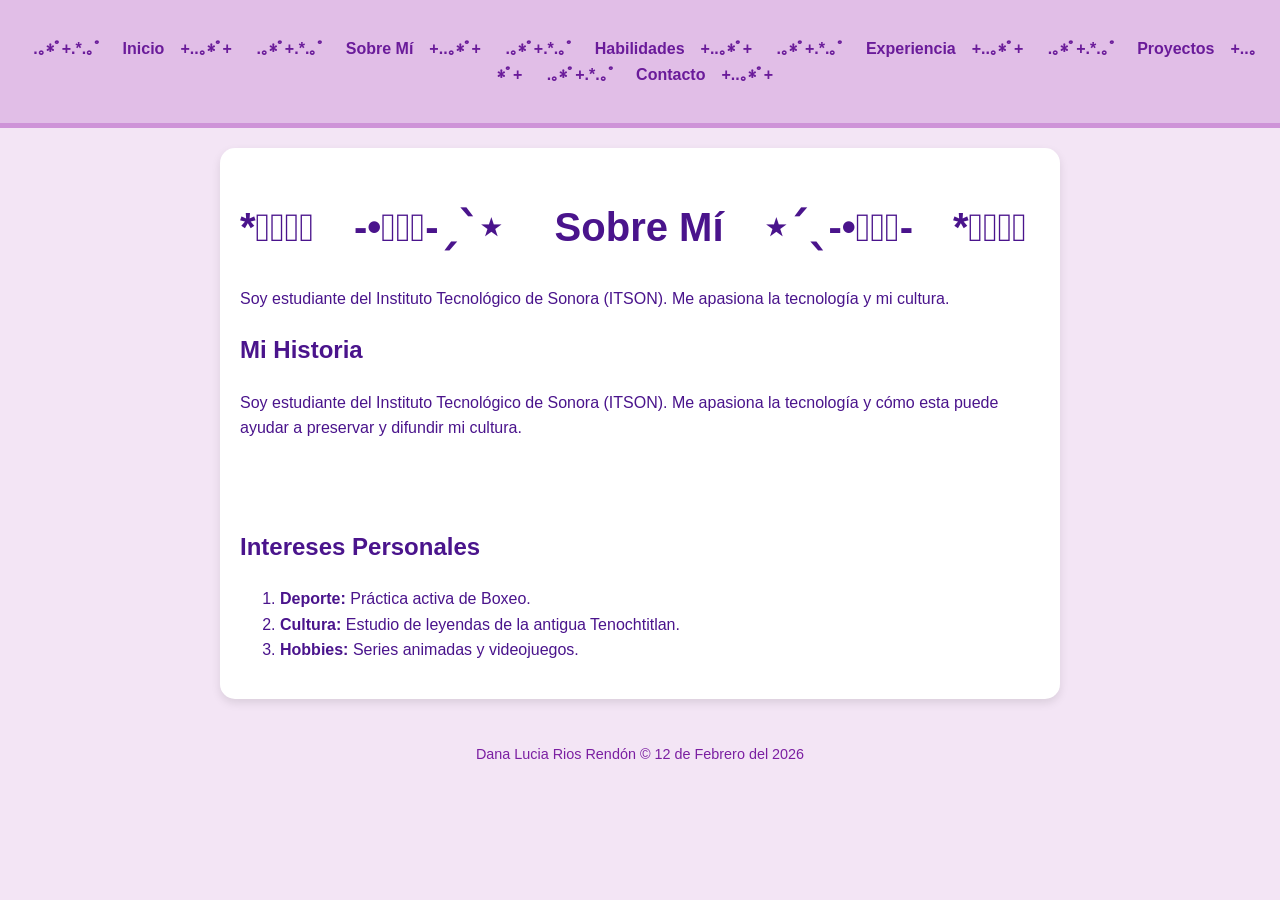
==== about.html @ 4229474e "Portafolio-Dana portafolio" ====
<!DOCTYPE html>
<html lang="es">
    <head>
        <meta charset="UTF-8">
        <meta name="viewport" content="width=device-width, initial-scale=1.0">
        <title>‧͙⁺˚*･༓☾　Sobre Mí - Dana Rios　☽༓･*˚⁺‧͙</title>
        <link rel="stylesheet" href="estilo/style.css">
    </head>
    <body>
        <header> 
            <nav>
                <ul>
                    <li><a href="index.html">.｡*ﾟ+.*.｡ﾟ 　Inicio　+..｡*ﾟ+</a></li>
                    <li><a href="about.html">.｡*ﾟ+.*.｡ﾟ 　Sobre Mí　+..｡*ﾟ+</a></li>
                    <li><a href="skills.html">.｡*ﾟ+.*.｡ﾟ 　Habilidades　+..｡*ﾟ+</a></li>
                    <li><a href="experience.html">.｡*ﾟ+.*.｡ﾟ 　Experiencia　+..｡*ﾟ+</a></li>
                    <li><a href="projects.html">.｡*ﾟ+.*.｡ﾟ 　Proyectos　+..｡*ﾟ+</a></li>
                    <li><a href="contact.html">.｡*ﾟ+.*.｡ﾟ 　Contacto　+..｡*ﾟ+</a></li>    
                </ul>
            </nav>
        </header>

        <main>
            <h1>*̩̩̥͙　-•̩̩͙-ˏˋ⋆ 　Sobre Mí　⋆ˊˎ-•̩̩͙-　*̩̩̥͙</h1>
            <p>Soy estudiante del Instituto Tecnológico de Sonora (ITSON). Me apasiona la tecnología y mi cultura.</p>

            <h2>Mi Historia</h2>
            <p>Soy estudiante del Instituto Tecnológico de Sonora (ITSON). Me apasiona la tecnología y cómo esta puede ayudar a preservar y difundir mi cultura.</p>

            <br>
            <br>

            <h2>Intereses Personales</h2>
            <ol>
                <li><strong>Deporte:</strong> Práctica activa de Boxeo.</li>
                <li><strong>Cultura:</strong> Estudio de leyendas de la antigua Tenochtitlan.</li>
                <li><strong>Hobbies:</strong> Series animadas y videojuegos.</li>
            </ol>
        </main>

        <footer>
            <p>Dana Lucia Rios Rendón &copy; 12 de Febrero del 2026</p>
        </footer>
    </body>
</html>
---- estilo/style.css ----
body {
    background-color: #f3e5f5;
    color: #4a148c; 
    font-family: 'Segoe UI', Tahoma, Geneva, Verdana, sans-serif;
    margin: 0;
    padding: 0;
    line-height: 1.6;
}

header {
    background-color: #e1bee7;
    padding: 20px;
    text-align: center;
    border-bottom: 5px solid #ce93d8;
}

nav ul {
    list-style: none;
    padding: 0;
}

nav ul li {
    display: inline;
    margin: 0 10px;
}

nav a {
    text-decoration: none;
    color: #6a1b9a;
    font-weight: bold;
}

nav a:hover {
    color: #ba68c8;
}

main {
    padding: 20px;
    max-width: 800px;
    margin: auto;
    background-color: #ffffff; /* Acento neutro */
    border-radius: 15px; /* Border-radius */
    margin-top: 20px;
    margin-bottom: 20px;
    box-shadow: 0px 4px 10px rgba(0,0,0,0.1);
}

footer {
    text-align: center;
    padding: 10px;
    font-size: 0.9em;
    color: #7b1fa2;
}

/* 2. Selección por Clase (Para los artículos de proyectos) */
.proyecto-card {
    border: 2px solid #ce93d8; /* CSS Borders */
    padding: 15px; /* CSS Padding */
    margin-bottom: 20px; /* CSS Margins */
    border-radius: 10px;
    background-color: #fdf7ff;
}

/* 3. Selección por ID (Para elementos únicos como la foto) */
#foto-perfil {
    display: block;
    margin: 0 auto;
    border: 5px solid #e1bee7;
    border-radius: 50%; /* Foto circular */
    transition: transform 0.3s;
}

#foto-perfil:hover {
    transform: scale(1.05);
}

/* Unidades y Posicionamiento */
h1 {
    font-size: 2.5rem; /* CSS Units */
}

form {
    display: flex;
    flex-direction: column;
}

input, textarea {
    padding: 10px;
    border: 1px solid #ce93d8;
    border-radius: 5px;
    margin-top: 5px;
}

button {
    background-color: #9c27b0;
    color: white;
    padding: 10px;
    border: none;
    border-radius: 5px;
    cursor: pointer;
    margin-top: 10px;
}

button:hover {
    background-color: #7b1fa2;
}
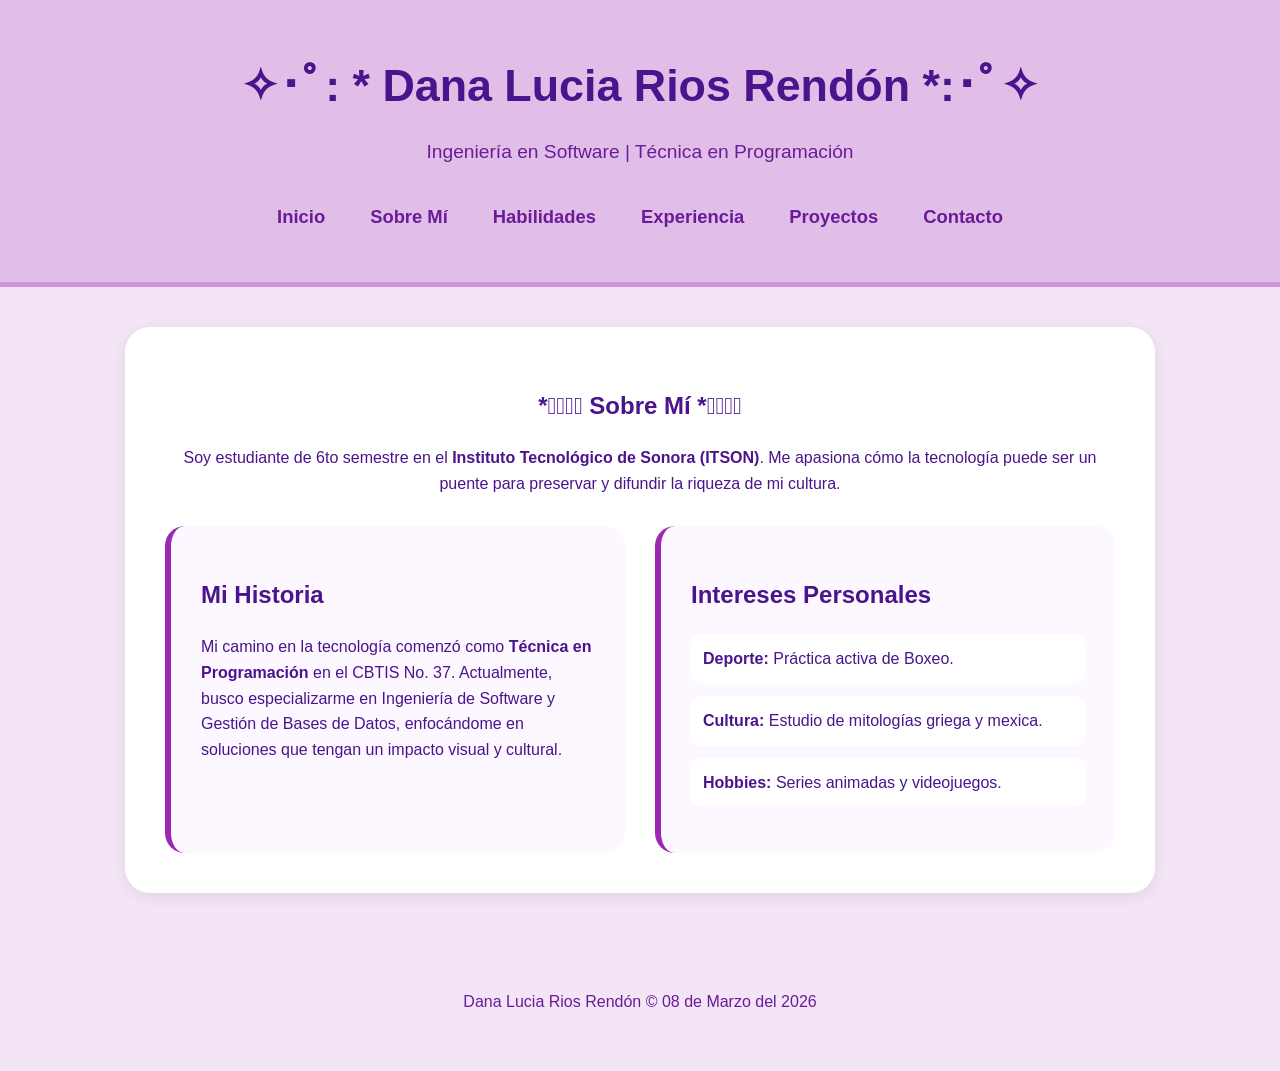
==== commit b14cf5a7: "mejoras mejoras mayores yeah" ====
--- a/about.html
+++ b/about.html
@@ -1,45 +1,66 @@
 <!DOCTYPE html>
 <html lang="es">
-    <head>
-        <meta charset="UTF-8">
-        <meta name="viewport" content="width=device-width, initial-scale=1.0">
-        <title>‧͙⁺˚*･༓☾　Sobre Mí - Dana Rios　☽༓･*˚⁺‧͙</title>
-        <link rel="stylesheet" href="estilo/style.css">
-    </head>
-    <body>
-        <header> 
-            <nav>
-                <ul>
-                    <li><a href="index.html">.｡*ﾟ+.*.｡ﾟ 　Inicio　+..｡*ﾟ+</a></li>
-                    <li><a href="about.html">.｡*ﾟ+.*.｡ﾟ 　Sobre Mí　+..｡*ﾟ+</a></li>
-                    <li><a href="skills.html">.｡*ﾟ+.*.｡ﾟ 　Habilidades　+..｡*ﾟ+</a></li>
-                    <li><a href="experience.html">.｡*ﾟ+.*.｡ﾟ 　Experiencia　+..｡*ﾟ+</a></li>
-                    <li><a href="projects.html">.｡*ﾟ+.*.｡ﾟ 　Proyectos　+..｡*ﾟ+</a></li>
-                    <li><a href="contact.html">.｡*ﾟ+.*.｡ﾟ 　Contacto　+..｡*ﾟ+</a></li>    
-                </ul>
-            </nav>
+<head>
+    <meta charset="UTF-8">
+    <meta name="viewport" content="width=device-width, initial-scale=1.0">
+    <title>Sobre Mí | Dana Rios</title>
+    <link rel="stylesheet" href="estilo/style.css">
+</head>
+<body>
+    <header class="main-header">
+        <div class="header-content">
+            <h1>✧･ﾟ: * Dana Lucia Rios Rendón *:･ﾟ✧</h1>
+            <p class="subtitle">Ingeniería en Software | Técnica en Programación</p>
+        </div>
+        <nav>
+            <ul class="nav-links">
+                <li><a href="index.html">Inicio</a></li>
+                <li><a href="about.html">Sobre Mí</a></li>
+                <li><a href="skills.html">Habilidades</a></li>
+                <li><a href="experience.html">Experiencia</a></li>
+                <li><a href="projects.html">Proyectos</a></li>
+                <li><a href="contact.html">Contacto</a></li>
+            </ul>
+        </nav>
         </header>
 
-        <main>
-            <h1>*̩̩̥͙　-•̩̩͙-ˏˋ⋆ 　Sobre Mí　⋆ˊˎ-•̩̩͙-　*̩̩̥͙</h1>
-            <p>Soy estudiante del Instituto Tecnológico de Sonora (ITSON). Me apasiona la tecnología y mi cultura.</p>
+    <main class="container">
+        <section class="about-hero">
+            <h1>*̩̩̥͙ Sobre Mí *̩̩̥͙</h1>
+            <p class="intro-text">
+                Soy estudiante de 6to semestre en el <strong>Instituto Tecnológico de Sonora (ITSON)</strong>. 
+                Me apasiona cómo la tecnología puede ser un puente para preservar y difundir la riqueza de mi cultura.
+            </p>
+        </section>
 
-            <h2>Mi Historia</h2>
-            <p>Soy estudiante del Instituto Tecnológico de Sonora (ITSON). Me apasiona la tecnología y cómo esta puede ayudar a preservar y difundir mi cultura.</p>
+        <section class="content-grid">
+            <article class="bio-card">
+                <h2>Mi Historia</h2>
+                <p>
+                    Mi camino en la tecnología comenzó como <strong>Técnica en Programación</strong> en el CBTIS No. 37. 
+                    Actualmente, busco especializarme en Ingeniería de Software y Gestión de Bases de Datos, enfocándome en soluciones que tengan un impacto visual y cultural.
+                </p>
+            </article>
 
-            <br>
-            <br>
+            <article class="interests-card">
+                <h2>Intereses Personales</h2>
+                <ul class="interests-list">
+                    <li>
+                        <strong>Deporte:</strong> Práctica activa de Boxeo.
+                    </li>
+                    <li>
+                        <strong>Cultura:</strong> Estudio de mitologías griega y mexica.
+                    </li>
+                    <li>
+                        <strong>Hobbies:</strong> Series animadas y videojuegos.
+                    </li>
+                </ul>
+            </article>
+        </section>
+    </main>
 
-            <h2>Intereses Personales</h2>
-            <ol>
-                <li><strong>Deporte:</strong> Práctica activa de Boxeo.</li>
-                <li><strong>Cultura:</strong> Estudio de leyendas de la antigua Tenochtitlan.</li>
-                <li><strong>Hobbies:</strong> Series animadas y videojuegos.</li>
-            </ol>
-        </main>
-
-        <footer>
-            <p>Dana Lucia Rios Rendón &copy; 12 de Febrero del 2026</p>
-        </footer>
-    </body>
+    <footer class="main-footer">
+        <p>Dana Lucia Rios Rendón &copy; 08 de Marzo del 2026</p>
+    </footer>
+</body>
 </html>
--- a/estilo/style.css
+++ b/estilo/style.css
@@ -1,106 +1,250 @@
+:root {
+    --primary-bg: #f3e5f5;     
+    --header-bg: #e1bee7;       
+    --text-main: #4a148c;       
+    --nav-purple: #6a1b9a;      
+    --accent-color: #9c27b0;    
+    --border-color: #ce93d8;    
+    --card-bg: #ffffff;         
+    --inner-card-bg: #fdf7ff;   
+    --shadow: 0 4px 15px rgba(0,0,0,0.08);
+}
+
 body {
-    background-color: #f3e5f5;
-    color: #4a148c; 
+    background-color: var(--primary-bg);
+    color: var(--text-main);
     font-family: 'Segoe UI', Tahoma, Geneva, Verdana, sans-serif;
     margin: 0;
     padding: 0;
     line-height: 1.6;
 }
 
-header {
-    background-color: #e1bee7;
-    padding: 20px;
+.main-header {
+    background-color: var(--header-bg);
+    padding: 50px 20px;
+    border-bottom: 5px solid var(--border-color);
     text-align: center;
-    border-bottom: 5px solid #ce93d8;
-}
-
-nav ul {
+}
+
+.main-header h1 {
+    color: var(--text-main);
+    font-size: 2.8rem;
+    margin: 0;
+    font-weight: bold;
+}
+
+.subtitle {
+    color: var(--nav-purple);
+    font-size: 1.2rem;
+    margin: 15px 0 35px 0;
+    font-weight: 500;
+}
+
+.nav-links {
     list-style: none;
     padding: 0;
-}
-
-nav ul li {
-    display: inline;
-    margin: 0 10px;
-}
-
-nav a {
+    display: flex;
+    justify-content: center;
+    gap: 45px; 
+    margin: 0;
+}
+
+.nav-links a {
     text-decoration: none;
-    color: #6a1b9a;
-    font-weight: bold;
-}
-
-nav a:hover {
-    color: #ba68c8;
-}
-
-main {
-    padding: 20px;
-    max-width: 800px;
-    margin: auto;
-    background-color: #ffffff; /* Acento neutro */
-    border-radius: 15px; /* Border-radius */
-    margin-top: 20px;
-    margin-bottom: 20px;
-    box-shadow: 0px 4px 10px rgba(0,0,0,0.1);
+    color: var(--nav-purple);
+    font-weight: bold;
+    font-size: 1.15rem;
+    transition: all 0.3s ease;
+}
+
+.nav-links a:hover, .nav-links a.active {
+    color: var(--text-main);
+    transform: scale(1.1);
+}
+
+.container {
+    max-width: 950px;
+    margin: 40px auto;
+    padding: 40px;
+    background-color: var(--card-bg);
+    border-radius: 25px;
+    box-shadow: var(--shadow);
+    text-align: center;
+}
+
+#foto-perfil {
+    width: 250px;
+    height: 250px;
+    object-fit: cover;
+    border: 6px solid var(--header-bg);
+    border-radius: 50%;
+    margin-top: 25px;
+    transition: transform 0.4s ease;
+}
+
+#foto-perfil:hover {
+    transform: scale(1.05) rotate(2deg);
+}
+
+.content-grid {
+    display: grid;
+    grid-template-columns: repeat(auto-fit, minmax(300px, 1fr));
+    gap: 30px;
+    margin-top: 30px;
+    text-align: left;
+}
+
+.bio-card, .interests-card {
+    background: var(--inner-card-bg);
+    padding: 30px;
+    border-radius: 20px;
+    border-left: 6px solid var(--accent-color);
+}
+
+.interests-list {
+    list-style: none;
+    padding: 0;
+}
+
+.interests-list li {
+    margin-bottom: 12px;
+    padding: 12px;
+    background: var(--card-bg);
+    border-radius: 10px;
+}
+
+.skills-grid {
+    display: grid;
+    grid-template-columns: repeat(auto-fit, minmax(240px, 1fr));
+    gap: 25px;
+}
+
+.skill-category {
+    background: var(--inner-card-bg);
+    padding: 25px;
+    border-radius: 15px;
+    border-top: 5px solid var(--accent-color);
+}
+
+.timeline-item {
+    display: flex;
+    gap: 30px;
+    margin-bottom: 40px;
+    text-align: left;
+}
+
+.timeline-date {
+    font-weight: bold;
+    color: var(--accent-color);
+    min-width: 130px;
+    font-size: 1.1rem;
+}
+
+.timeline-content {
+    border-left: 3px solid var(--border-color);
+    padding-left: 25px;
+}
+
+.project-grid {
+    display: grid;
+    grid-template-columns: repeat(auto-fit, minmax(300px, 1fr));
+    gap: 25px;
+}
+
+.project-card {
+    background-color: var(--inner-card-bg);
+    border: 2px solid var(--border-color);
+    padding: 25px;
+    border-radius: 20px;
+    transition: transform 0.3s ease;
+}
+
+.project-card:hover {
+    transform: translateY(-8px);
+    box-shadow: 0 10px 20px rgba(156, 39, 176, 0.1);
+}
+
+.tech-stack span {
+    background: var(--header-bg);
+    padding: 5px 12px;
+    border-radius: 20px;
+    font-size: 0.85rem;
+    margin: 3px;
+    display: inline-block;
+}
+
+.styled-form {
+    text-align: left;
+    max-width: 550px;
+    margin: 0 auto;
+}
+
+.form-group {
+    margin-bottom: 25px;
+}
+
+.form-group label {
+    display: block;
+    margin-bottom: 10px;
+    font-weight: bold;
+}
+
+.form-group input, .form-group textarea {
+    width: 100%;
+    box-sizing: border-box;
+    padding: 15px;
+    border: 2px solid var(--border-color);
+    border-radius: 12px;
+    font-size: 1rem;
+}
+
+button, .btn-link {
+    background-color: var(--accent-color);
+    color: white;
+    padding: 14px 28px;
+    border: none;
+    border-radius: 10px;
+    cursor: pointer;
+    font-weight: bold;
+    text-decoration: none;
+    display: inline-block;
+    transition: background 0.3s;
+}
+
+button:hover {
+    background-color: var(--nav-purple);
+}
+
+button[type="reset"] {
+    background-color: #eee;
+    color: #666;
+    margin-left: 10px;
 }
 
 footer {
     text-align: center;
-    padding: 10px;
-    font-size: 0.9em;
-    color: #7b1fa2;
-}
-
-/* 2. Selección por Clase (Para los artículos de proyectos) */
-.proyecto-card {
-    border: 2px solid #ce93d8; /* CSS Borders */
-    padding: 15px; /* CSS Padding */
-    margin-bottom: 20px; /* CSS Margins */
-    border-radius: 10px;
-    background-color: #fdf7ff;
-}
-
-/* 3. Selección por ID (Para elementos únicos como la foto) */
-#foto-perfil {
-    display: block;
-    margin: 0 auto;
-    border: 5px solid #e1bee7;
-    border-radius: 50%; /* Foto circular */
-    transition: transform 0.3s;
-}
-
-#foto-perfil:hover {
-    transform: scale(1.05);
-}
-
-/* Unidades y Posicionamiento */
-h1 {
-    font-size: 2.5rem; /* CSS Units */
-}
-
-form {
-    display: flex;
-    flex-direction: column;
-}
-
-input, textarea {
-    padding: 10px;
-    border: 1px solid #ce93d8;
-    border-radius: 5px;
-    margin-top: 5px;
-}
-
-button {
-    background-color: #9c27b0;
-    color: white;
-    padding: 10px;
-    border: none;
-    border-radius: 5px;
-    cursor: pointer;
-    margin-top: 10px;
-}
-
-button:hover {
-    background-color: #7b1fa2;
+    padding: 40px 20px;
+    color: var(--nav-purple);
+    font-weight: 500;
+}
+
+@media (max-width: 768px) {
+    .nav-links {
+        gap: 15px;
+        flex-direction: column;
+    }
+    
+    .main-header h1 {
+        font-size: 1.8rem;
+    }
+
+    .timeline-item {
+        flex-direction: column;
+        gap: 10px;
+    }
+
+    .container {
+        margin: 20px 10px;
+        padding: 20px;
+    }
 }
